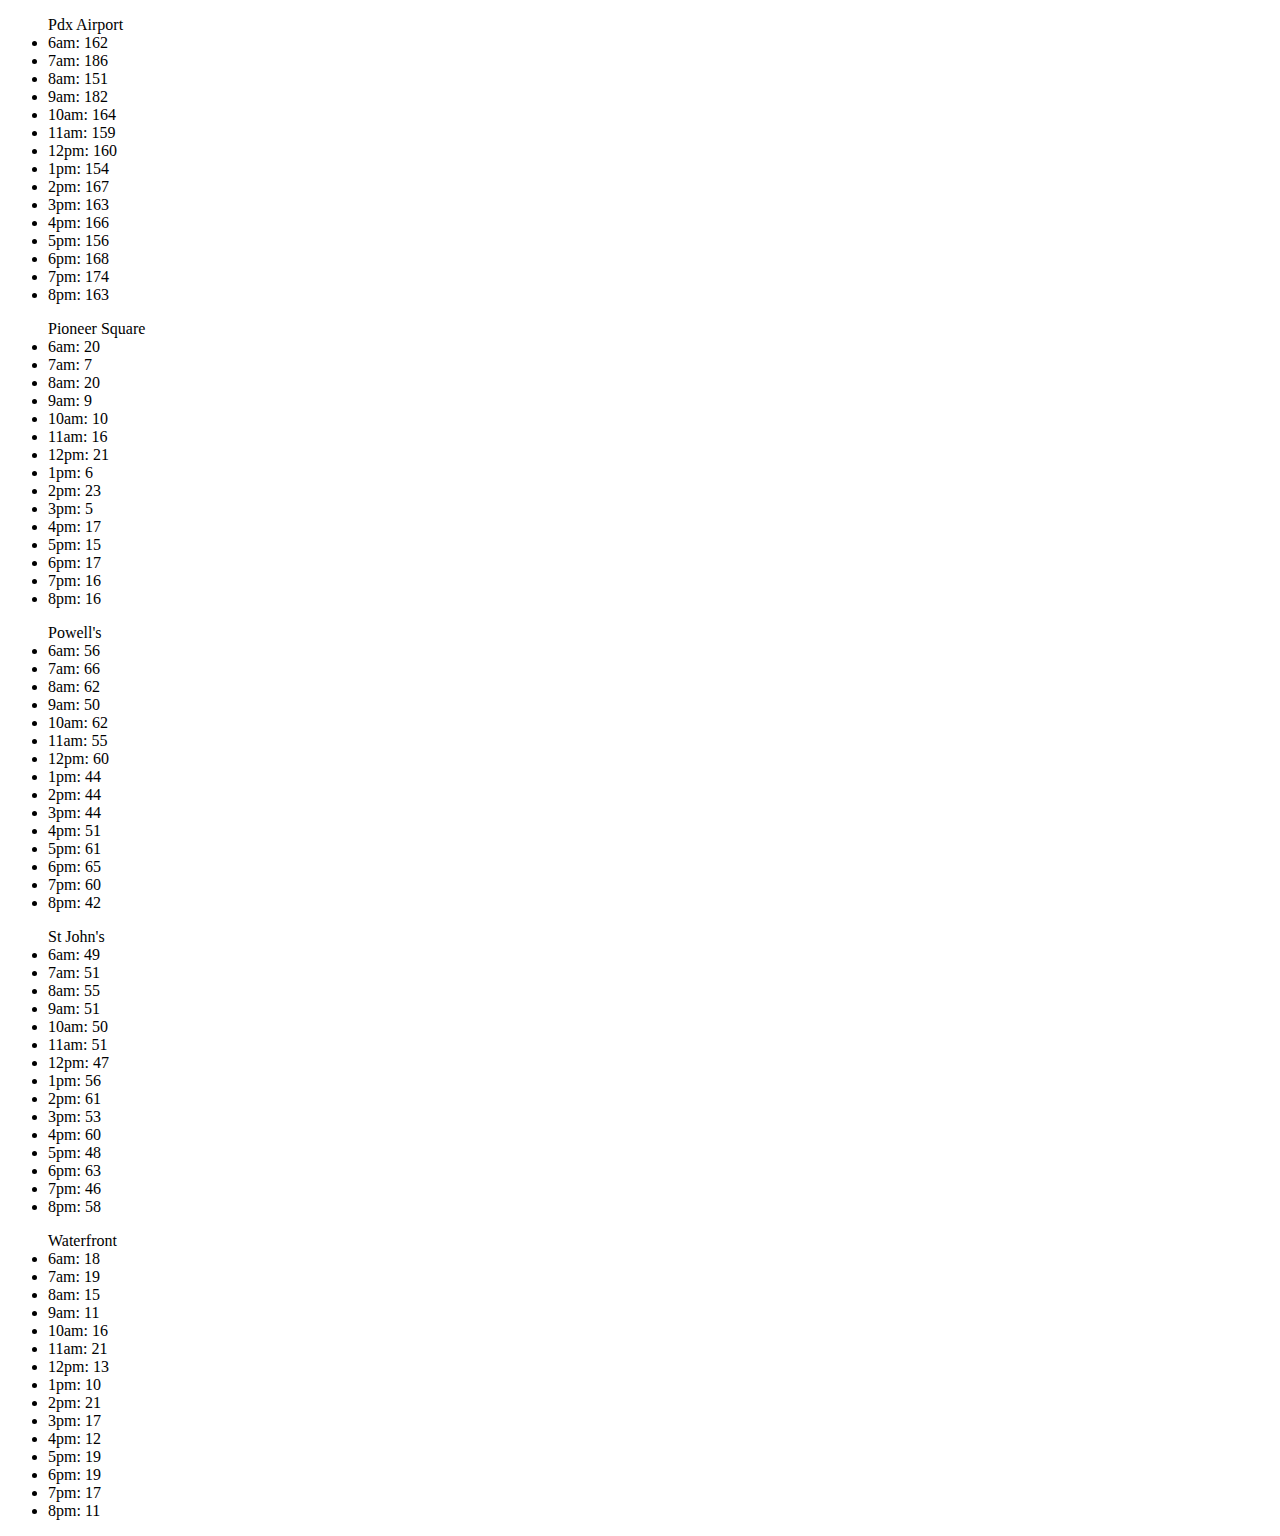
==== index.html @ fd345a98 "Monday Cookie" ====
<!DOCTYPE html>
<html>
<head>
</head>
<body>

<ul id = "pdxAirport"> Pdx Airport</ul>
<ul id = "pioneersquare">Pioneer Square</ul>
<ul id = "powells">Powell's</ul>
<ul id = "stjohns">St John's</ul>
<ul id = "waterfront">Waterfront</ul>







<script src="week_2_app.js" type="text/javascript"></script>
</body>


</html>
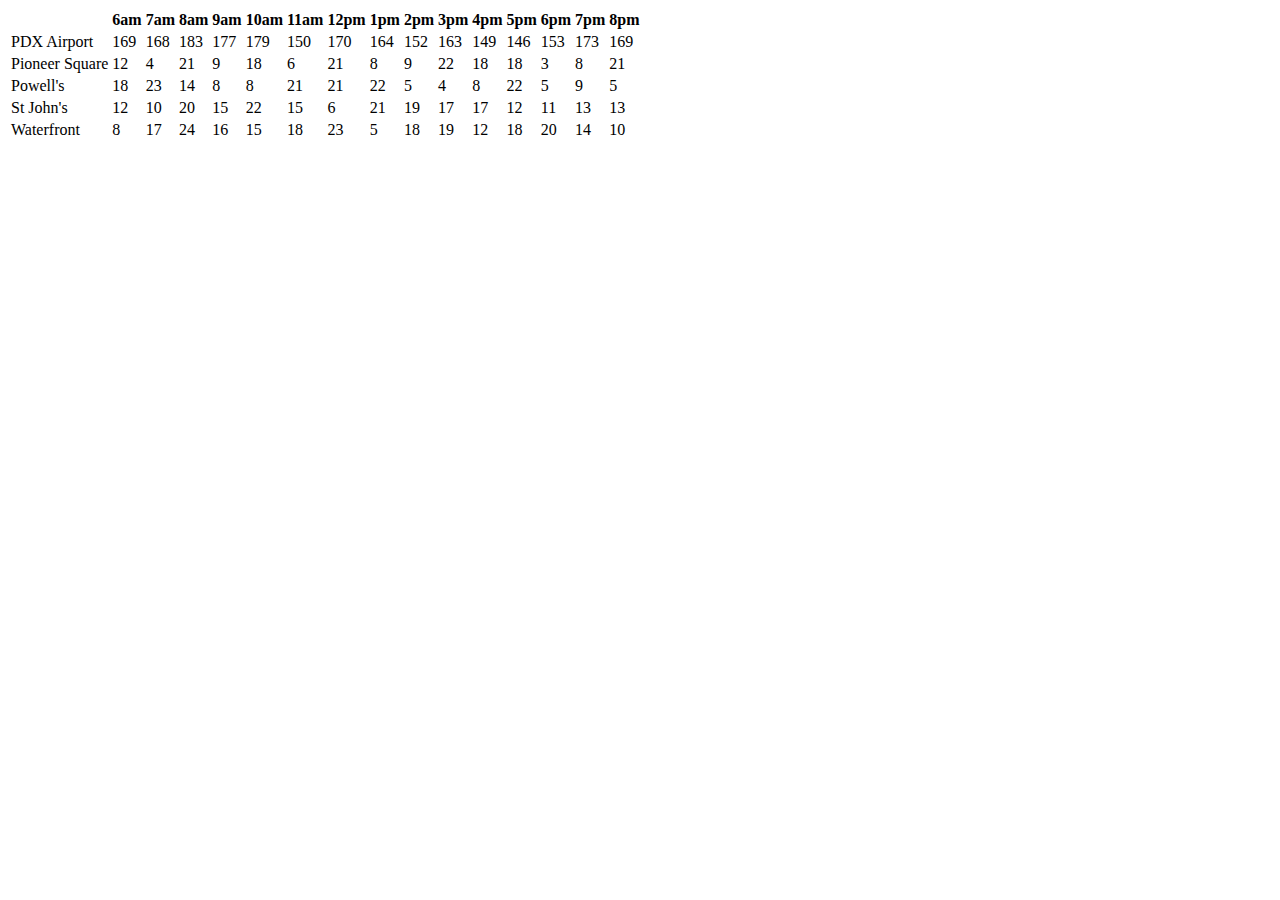
==== commit 5ea32c63: "constructor objects" ====
--- a/index.html
+++ b/index.html
@@ -4,13 +4,38 @@
 </head>
 <body>
 
-<ul id = "pdxAirport"> Pdx Airport</ul>
-<ul id = "pioneersquare">Pioneer Square</ul>
+<!-- <ul id = "pdx-airport"> Pdx Airport</ul>
+<ul id = "pioneer-square">Pioneer Square</ul>
 <ul id = "powells">Powell's</ul>
 <ul id = "stjohns">St John's</ul>
-<ul id = "waterfront">Waterfront</ul>
+<ul id = "waterfront">Waterfront</ul> -->
+
+<table>
+    <thead></thead>
+    <tbody>
+    <th></th>
+    <th>6am</th>
+    <th>7am</th>
+    <th>8am</th>
+    <th>9am</th>
+    <th>10am</th>
+    <th>11am</th>
+    <th>12pm</th>
+    <th>1pm</th>
+    <th>2pm</th>
+    <th>3pm</th>
+    <th>4pm</th>
+    <th>5pm</th>
+    <th>6pm</th>
+    <th>7pm</th>
+    <th>8pm</th>
+    
 
 
+
+    </tbody>
+<tfooter></tfooter>
+</table>
 
 
 
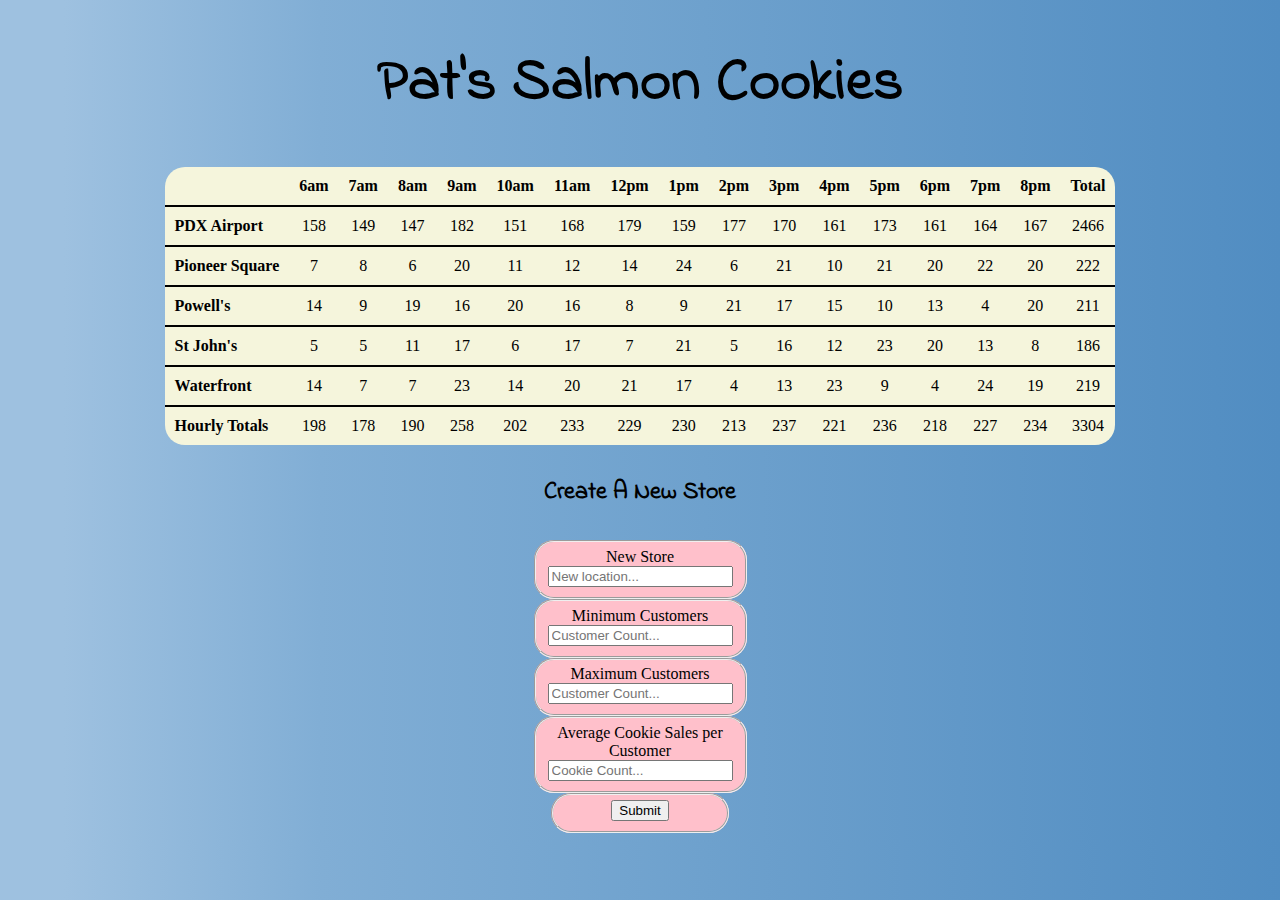
==== commit e5a05ec1: "sweet tables" ====
--- a/index.html
+++ b/index.html
@@ -1,16 +1,17 @@
 <!DOCTYPE html>
 <html>
 <head>
+    <link href="https://fonts.googleapis.com/css?family=Indie+Flower" rel="stylesheet">
+  
+    <link href="style_week_2.css" rel="stylesheet" type="text/css" >
+    
 </head>
 <body>
+<header>
+    <h1>Pat's Salmon Cookies</h1>
+</header>
 
-<!-- <ul id = "pdx-airport"> Pdx Airport</ul>
-<ul id = "pioneer-square">Pioneer Square</ul>
-<ul id = "powells">Powell's</ul>
-<ul id = "stjohns">St John's</ul>
-<ul id = "waterfront">Waterfront</ul> -->
-
-<table>
+<table class= "main" id="main">
     <thead></thead>
     <tbody>
     <th></th>
@@ -29,19 +30,35 @@
     <th>6pm</th>
     <th>7pm</th>
     <th>8pm</th>
-    
-
-
-
+    <th>Total</th>
     </tbody>
 <tfooter></tfooter>
 </table>
-
-
-
-
-
-<script src="week_2_app.js" type="text/javascript"></script>
+<div class="form">
+    <form id = "new-store" action = "index.html">
+        <legend>Create A New Store</legend>
+        <fieldset> 
+            <label for = "question1">New Store</label>
+            <input type = "text" id = "question1" placeholder = "New location...">
+        </fieldset>
+        <fieldset>
+            <label for = "question2">Minimum Customers</label>
+            <input type = "number" id = "question2" placeholder = "Customer Count... ">
+        </fieldset>
+        <fieldset>
+            <label for = "question3">Maximum Customers</label>
+            <input type = "number" id = "question3" placeholder = "Customer Count... ">
+        </fieldset>
+        <fieldset>
+            <label for = "question4">Average Cookie Sales per Customer</label>
+            <input type = "number" id = "question4" placeholder = "Cookie Count... ">
+        </fieldset>
+        <fieldset>
+        <button id="submit" type="submit">Submit</button>
+        </fieldset>
+    </form>
+</div>
+    <script src="week_2_app.js" type="text/javascript"></script>
 </body>
 
 
--- a/style_week_2.css
+++ b/style_week_2.css
@@ -0,0 +1,63 @@
+body {
+    /* background-color: #87cefa; */
+    background: linear-gradient(to right, rgba(158,193,224,1) 5%, rgba(129,174,213,1) 25%, rgba(110,161,205,1) 55%, rgba(84,143,195,1) 95%, rgba(81,141,194,1) 100%);
+
+}
+
+h1 {
+    text-align: center;
+    font-family:'Indie Flower', cursive;;
+    font-size: 60px;
+    
+    
+}
+
+legend {
+    margin: auto;
+    font-size: 24px;
+    font-family: 'Indie Flower', cursive;;
+    padding: 30px;
+    font-weight: bolder
+}
+
+th {
+     padding: 10px;
+     border-bottom: 2px solid black; 
+     text-align: left;
+     
+     
+}
+     
+ td {
+     padding: 10px;
+     border-top: 2px solid black;
+ }   
+
+
+
+table.main {
+    /* border: 2px solid black; */
+    background-color: beige;
+    color: black;
+    border-radius: 20px;
+    background-color: beige;
+    border-collapse: collapse;
+    border: hidden;
+    text-align: center;
+    margin-left: auto;
+    margin-right: auto;
+}
+
+fieldset {
+    
+    border-radius: 20px; 
+    width: 150px;
+    background-color: pink;
+    display: block;
+    margin-left: auto;
+    margin-right: auto;
+}
+
+.form {
+    text-align: center;
+}
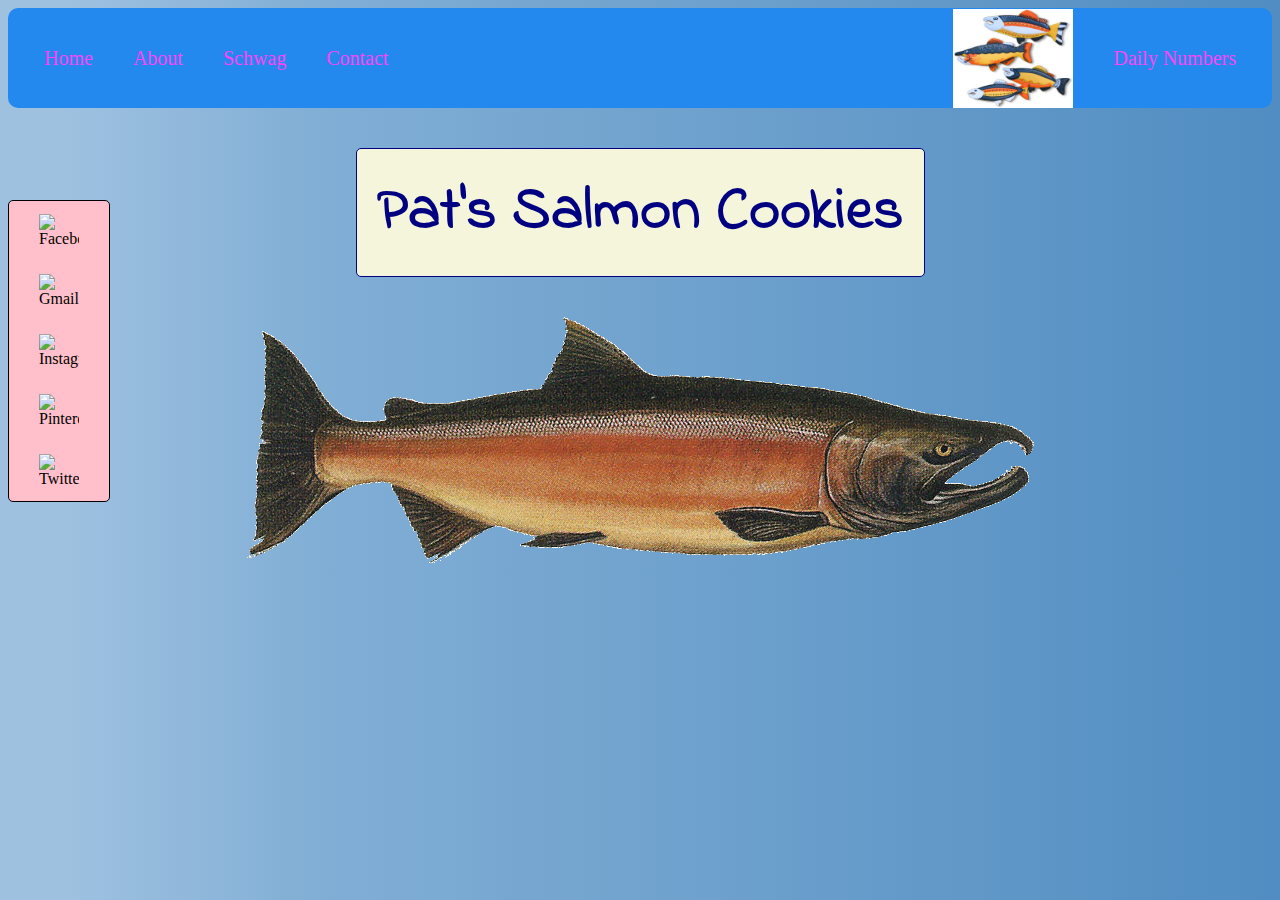
==== commit b9491348: "Monday morning upload" ====
--- a/index.html
+++ b/index.html
@@ -1,65 +1,42 @@
 <!DOCTYPE html>
 <html>
 <head>
+    <title>Pat's Salmon Cookies PDX</title>
     <link href="https://fonts.googleapis.com/css?family=Indie+Flower" rel="stylesheet">
-  
-    <link href="style_week_2.css" rel="stylesheet" type="text/css" >
-    
+    <link href="style_home_week_2.css" rel="stylesheet" type="text/css" >
 </head>
 <body>
-<header>
-    <h1>Pat's Salmon Cookies</h1>
-</header>
+  <header>
+    <nav>
+      <ul id="main-nav">
+        <li class="nav-item"><a href="index_home_2.html" target="_self">Home</li>
+        <li class="nav-item"><a href="about.html" target="_self">About</li>
+        <li class="nav-item"><a href="schwag.html" target="_self">Schwag</li>
+        <li class="nav-item"><a href="contact.html" target="_self">Contact</li>
+      </ul>
 
-<table class= "main" id="main">
-    <thead></thead>
-    <tbody>
-    <th></th>
-    <th>6am</th>
-    <th>7am</th>
-    <th>8am</th>
-    <th>9am</th>
-    <th>10am</th>
-    <th>11am</th>
-    <th>12pm</th>
-    <th>1pm</th>
-    <th>2pm</th>
-    <th>3pm</th>
-    <th>4pm</th>
-    <th>5pm</th>
-    <th>6pm</th>
-    <th>7pm</th>
-    <th>8pm</th>
-    <th>Total</th>
-    </tbody>
-<tfooter></tfooter>
-</table>
-<div class="form">
-    <form id = "new-store" action = "index.html">
-        <legend>Create A New Store</legend>
-        <fieldset> 
-            <label for = "question1">New Store</label>
-            <input type = "text" id = "question1" placeholder = "New location...">
-        </fieldset>
-        <fieldset>
-            <label for = "question2">Minimum Customers</label>
-            <input type = "number" id = "question2" placeholder = "Customer Count... ">
-        </fieldset>
-        <fieldset>
-            <label for = "question3">Maximum Customers</label>
-            <input type = "number" id = "question3" placeholder = "Customer Count... ">
-        </fieldset>
-        <fieldset>
-            <label for = "question4">Average Cookie Sales per Customer</label>
-            <input type = "number" id = "question4" placeholder = "Cookie Count... ">
-        </fieldset>
-        <fieldset>
-        <button id="submit" type="submit">Submit</button>
-        </fieldset>
-    </form>
-</div>
-    <script src="week_2_app.js" type="text/javascript"></script>
-</body>
+      <ul id="login">
+        <li><img src="fish.jpg" alt="Cartoon Fish" id="fishes"></li>
+        <li class="nav-item"><a href="table.html" target="_self">Daily Numbers</a></li>
+      </ul>
+    </nav>
+  </header>
+<h1>Pat's Salmon Cookies</h1>
 
+  <main>
+    <section id="fish">
+        <img src="salmon.png" alt="Picture of a salmon">
+    </section>
 
-</html>+    <section id="share-bar">
+        <img class="share-icon" src="https://raw.githubusercontent.com/acl-201d-summer-2017/lectures-labs/master/class-10-js_debugging-wireframe_part_2/demo/dan-flexbox/icons/fb.png" alt="Facebook" />
+        <img class="share-icon" src="https://raw.githubusercontent.com/acl-201d-summer-2017/lectures-labs/master/class-10-js_debugging-wireframe_part_2/demo/dan-flexbox/icons/gmail.png" alt="Gmail" />
+        <img class="share-icon" src="https://raw.githubusercontent.com/acl-201d-summer-2017/lectures-labs/master/class-10-js_debugging-wireframe_part_2/demo/dan-flexbox/icons/instagram.png" alt="Instagram" />
+        <img class="share-icon" src="https://raw.githubusercontent.com/acl-201d-summer-2017/lectures-labs/master/class-10-js_debugging-wireframe_part_2/demo/dan-flexbox/icons/pinterest.png" alt="Pinterest" />
+        <img class="share-icon" src="https://raw.githubusercontent.com/acl-201d-summer-2017/lectures-labs/master/class-10-js_debugging-wireframe_part_2/demo/dan-flexbox/icons/twitter.png" alt="Twitter" />
+    </section>
+   </main>
+  </body>
+</html>
+
+      --- a/style_home_week_2.css
+++ b/style_home_week_2.css
@@ -0,0 +1,114 @@
+body {
+    background: linear-gradient(to right, rgba(158,193,224,1) 5%, rgba(129,174,213,1) 25%, rgba(110,161,205,1) 55%, rgba(84,143,195,1) 95%, rgba(81,141,194,1) 100%);
+    text-align: center;
+}
+
+header {
+    top: 0;
+    width: 100%;
+    height: 50%;
+    background-color: rgb(35, 137, 239);
+    color: navy;
+    border-radius: 10px;
+}
+
+nav {
+    margin: 0 1em;
+    height: 100px;
+    display: flex; 
+    flex-direction: row;
+    align-items: center;
+    justify-content: space-between;
+}
+  
+ul {
+    margin: 0;
+    padding: 0;
+    display: flex; 
+}
+  
+li {
+    list-style-type: none;
+    font-size: 20px;
+    padding: 20px;
+}
+
+a:link {
+    color: #FC43F6; 
+    background-color: transparent; 
+    text-decoration: none;
+}
+
+a:visited {
+    color: navy;
+    background-color: transparent;
+    text-decoration: none;
+}
+
+a:hover {
+    color: pink;
+    background-color: transparent;
+    text-decoration: none;
+    font-weight: 900;
+}
+
+a:active {
+    color: pink;
+    background-color: transparent;
+    text-decoration: underline;
+    font-weight: 900;
+}
+
+.share-icon {
+    width: 40px;
+}
+
+#share-bar {
+    background-color:pink;
+    width: 100px;
+    height: 300px;
+    border: 1px solid black;
+    border-radius: 5px;
+    top: 200px;
+    display: flex;
+    flex-direction: column;
+    justify-content: space-around;
+    align-items: center;
+    position: fixed;
+    margin-top: 0px;
+}
+
+h1 {
+    text-align: center;
+    color: navy;
+    font-family:'Indie Flower', cursive;;
+    font-size: 60px;
+    border: 1px solid navy;
+    padding: 20px;
+    background-color: beige;
+    display: inline-block;
+    margin-right: 100px;
+    margin-left: 100px;
+    border-radius: 5px; 
+}
+
+#fish {
+    display: flex;
+    justify-content: center;
+    flex-direction: row-reverse;
+
+}
+
+#fishes {
+    width: 120px;
+    height: 99px;
+    border: none;
+    border-radius: 0px;
+    display: flex;
+    justify-content: center;
+}
+
+#login {
+    display: flex;
+    align-items: center;
+}